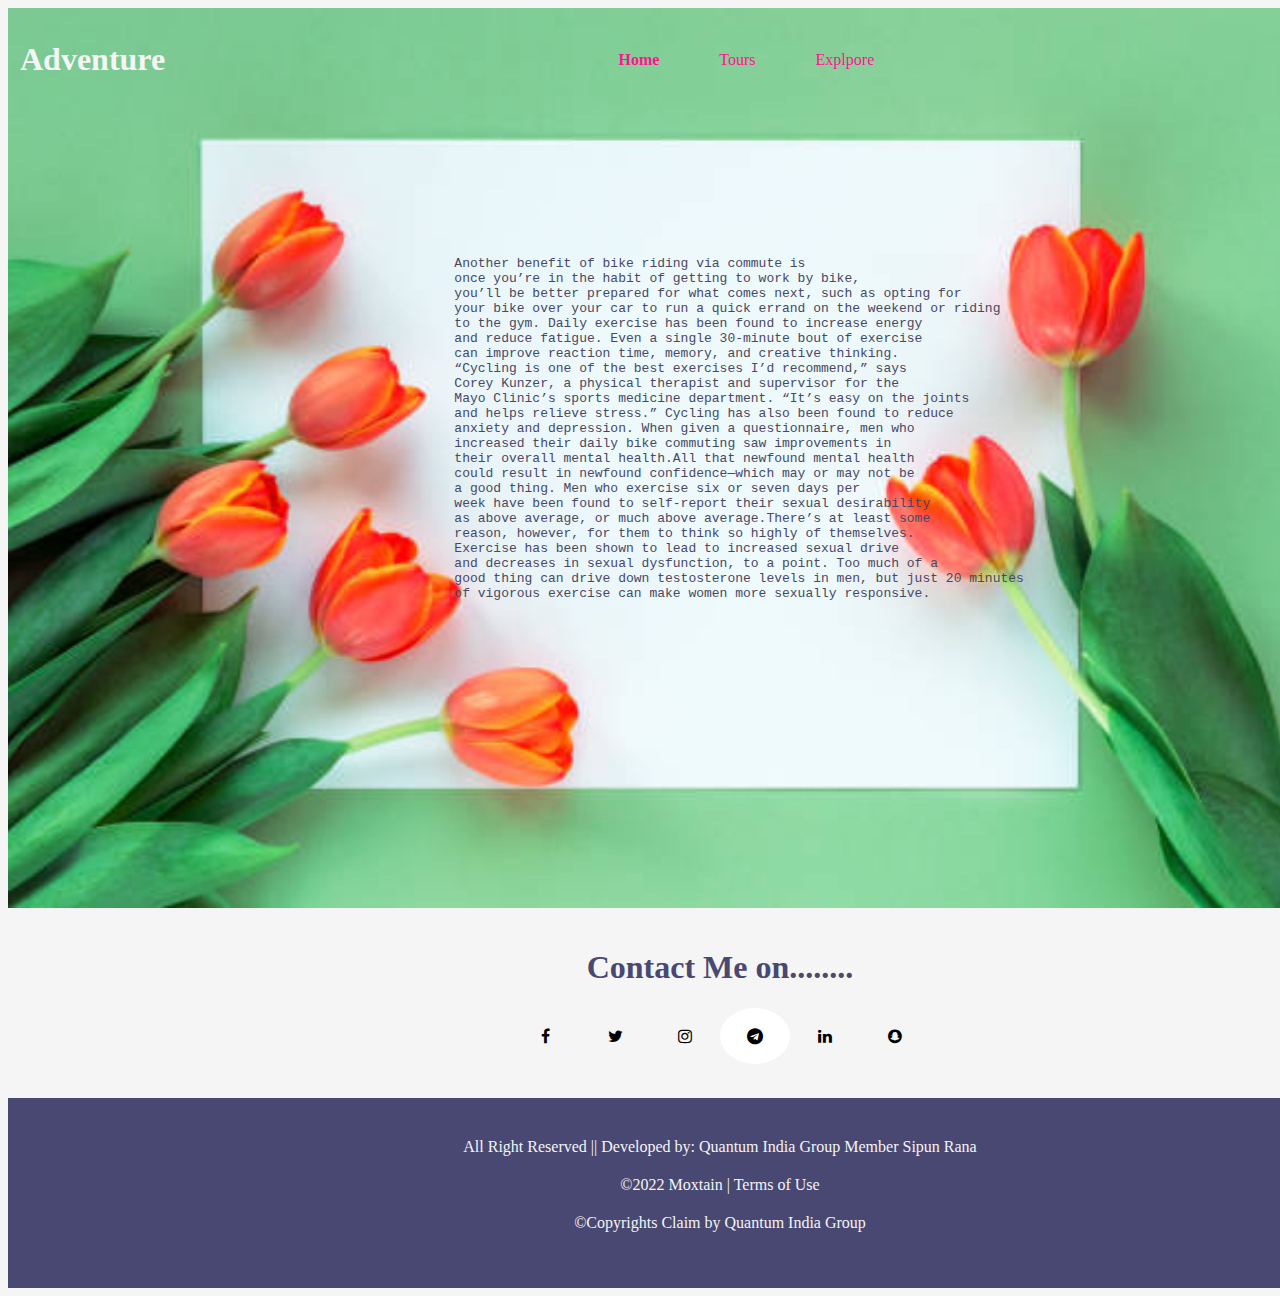
==== about.html @ f75ec3d7 "my riding website" ====
<!DOCTYPE html>
<html>
<head>
	<meta charset="utf-8">
	<meta name="viewport" content="width=device-width, initial-scale=1">
	<meta http-equiv="X-UA-Compatible" content="IE=edge">
	<link rel="preconnect" href="https://fonts.gstatic.com">
	<link href="https://fonts.googleapis.com/css2?family=Poppins:wght@300&display=swap" rel="stylesheet">
	<title></title>
	<link rel="stylesheet" href="index.css">
	<link rel="stylesheet" href="https://cdnjs.cloudflare.com/ajax/libs/font-awesome/4.7.0/css/font-awesome.min.css">
	<style type="text/css">
		header{
	width: 100vw;
	height: 100vh;
	background-image: url(white1.jpg);
	background-position: bottom;
	background-size: cover;
	display: flex;
	align-items: center;
	justify-content: center;}
	.nav-links a{
		color: deeppink;
	}
	</style>
	
</head>
<body class="about-content">
	<nav class="navbar">
		<h1 class="logo">Adventure</h1>
		<ul class="nav-links">
			<li class="active"><a href="index.html">Home</a></li>
			<li><a href="tours.html">Tours</a></li>
			<li><a href="explore.html">Explpore</a></li>
			
		</ul>
		<img src="menu-btn.png" alt="" class="menu-btn">
		<i class="fa-sharp fa-solid fa-bars"></i>
	</nav>
	
	<header>
		<div class="header-contents">
<pre>Another benefit of bike riding via commute is 
once you’re in the habit of getting to work by bike, 
you’ll be better prepared for what comes next, such as opting for 
your bike over your car to run a quick errand on the weekend or riding 
to the gym. Daily exercise has been found to increase energy 
and reduce fatigue. Even a single 30-minute bout of exercise 
can improve reaction time, memory, and creative thinking.
“Cycling is one of the best exercises I’d recommend,” says 
Corey Kunzer, a physical therapist and supervisor for the 
Mayo Clinic’s sports medicine department. “It’s easy on the joints 
and helps relieve stress.” Cycling has also been found to reduce 
anxiety and depression. When given a questionnaire, men who 
increased their daily bike commuting saw improvements in 
their overall mental health.All that newfound mental health 
could result in newfound confidence—which may or may not be 
a good thing. Men who exercise six or seven days per 
week have been found to self-report their sexual desirability 
as above average, or much above average.There’s at least some 
reason, however, for them to think so highly of themselves.
Exercise has been shown to lead to increased sexual drive 
and decreases in sexual dysfunction, to a point. Too much of a 
good thing can drive down testosterone levels in men, but just 20 minutes 
of vigorous exercise can make women more sexually responsive.
</pre>
			
		</div>
	</header>
	<section class="footer" style=" background-color: whitesmoke;">
		<h1 style="color:  #484872; background-color: whitesmoke;">Contact Me on........</h1>
		<div class="social-apps flex">
		<a href="https://www.facebook.com" class="fa fa-facebook"></a>
		<a href="https://twitter.com/SIPUNRANA8?t=PG3cAD7wBOvK9KyFyAc2Jw&s=09" class="fa fa-twitter"></a>
		<a href="https://www.instagram.com/s_i_p_u_n_10/" class="fa fa-instagram"></a>
		<a href="https://t.me/Sipunrana" class="fa fa-telegram"></a>
		<a href="https://www.linkedin.com/in/sipun-rana-8a11a0234" class="fa fa-linkedin"></a>
		<a href="https://t.snapchat.com/KN6qvRUb" class="fa fa-snapchat"></a>

	</section>
	<section class="footer">
		
		<p> All Right Reserved || Developed by: Quantum India Group Member Sipun Rana</p>
		<p>©2022 Moxtain | Terms of Use</p>
		<p>&copy;Copyrights Claim by Quantum India Group</p>

	</section>
	<script type="text/javascript">
		const menuBtn= document.querySelector('.menu-btn');
		const navlinks= document.querySelector('.nav-links');

		menuBtn.addEventListener('click',()=>{navlinks.classList.toggle('mobile-menu')})
	</script>
	<script>
	function darkMode() {
		var element = document.body;
		element.classList.toggle("dark-mode");
	}
	</script>
	


</body>
</html>
---- index.css ----
@import url('https://fonts.googleapis.com/css2?family=Poppins&display=swap'); 
/* ******global***** */
.{
	margin: 0;
	padding: 0;
	box-sizing: border-box;
}
a{
	text-decoration: none;
	text-decoration-color: whitesmoke;
	color: white;
	float: left;
}
 a:hover{
			background-color: white;
			color: #fc036b;
		}
ul{
	list-style: none;
}
.active{
	color: #fc036b;
	text-decoration: underline;
	font-weight: bold;
}
/*body,html{
	overflow-x: hidden;
}*/
/* Navbar*/
.navbar{
	position: absolute;
	top: 0;
	left: 0;
	display: flex;
	width: 100%;
	justify-content: space-between;
	padding: 20px;
	color: whitesmoke;
}
.nav-links{
	display: flex;
	align-items: center;

}
.nav-links li{
	margin: 0 30px;
}
header{
	width: 100vw;
	height: 100vh;
	background-image: url(mountain.jpg);
	background-position: bottom;
	background-size: cover;
	display: flex;
	align-items: center;
	justify-content: center;
}
.header-content{
	margin-bottom: 150px;
	color: whitesmoke;
	text-align: center;
}
.header-content h2{
	font-size: 4vmin;
}
.line{
	width: 150px;
	height: 5px;
	background: #fc036b;
	margin: 10px auto;
	border-radius: 5px;
}
.header-content h1{
	font-size: 7vmin;
	margin-top: 50px;
	margin-bottom: 30px;
}
.ctn{
	padding: 8px 15px;
	background: #fc036b;
	border-radius: 30px;
	color: whitesmoke;
}
.menu-btn {
	position: absolute;
	top: 30px;
	right: 30px;
	width: 40px;
	cursor: pointer;
	display: none;
	clip-path: circle();
}
/*Event*/
.section{
	width: 80%;
	margin: 80px auto;
}
.title{
	text-align: center;
	font-size: 4vmin;
	color: rgb(73, 73, 126);
}
.row{
	display: flex;
	align-items: center;
	width: 100%;
	justify-content: space-between;
	background: whitesmoke;
}
.row col {
	display: flex;
	flex-direction: column;
	align-items: center;
}
.events .row{
	margin-top: 50px;
}
h4{
	font-size: 3vmin;
	color: #484872;
	margin: 20px auto;
}
p{
	color: #7c7c7c;
	padding: 0px 40px;
}
.events.ctn {
	margin-top: 30px;
}
.explore{
	width: 100%;
	height: 100vh;
	background-image: url(bike.jpg);
	background-position: center;
	background-size: cover;
	background-repeat: no-repeat;
	display: flex;
}
.explore-content {
	width: 50%;
	padding: 50px;
	color: whitesmoke;
	display: flex;
	align-items: center;
	flex-direction: column;
}
.explore-content h1{
	font-size: 7vmin;
	
}
.explore-content .line{
	margin-bottom: 50px;
}
.explore-content p{
	color: rgb(2221, 221, 221);
}
.explore-content .ctn{
	margin-top: 40px;
}
.content-col{
	width: 40%;
}
.image-col{
	width: 60%;
}
.tours .row.col{
	width: 50%;
}
.tours .image-gallery{
	display: flex;
	flex-wrap: wrap;
	width: 100%;
	align-items: center;
}
.image-gallery img{
	width: 250px;
	margin: 10px;
}
.content-col h1{
	font-size: 7vmin;
	color: #484872;
}
.content-col .line{
	margin-left: -10px;
}
.content-col p{
	padding: 0;
	margin: 30px auto;
}
.content-col .ctn{
	margin-left: 10px;
}
.footer{
	width: 100%;
	min-height: 150px;
	padding: 20px 80px;
	margin: 0;
	background: #484872;
	text-align: center;
}
.footer p{
	color: whitesmoke;
	margin: 20px auto;
}

/* Style all font awesome icons */
.fa {
  padding: 20px;
  font-size: 30px;
  width: 20px;
  text-align: center;
  text-decoration: none;
  align-items: center;
}

/* Add a hover effect if you want */
.fa:hover {
  opacity: 0.7;
}

/* Set a specific color for each brand */

/* Facebook */
.fa-facebook {
  background: whitesmoke;
  color: black;
  height: -40px;
  align-items: center;
}

/* Twitter */
.fa-twitter {
  background:whitesmoke;
  color: black;
  align-items: center;
}
.fa-instagram {
  background: whitesmoke;
  color: black;
  align-items: center;
}
.fa-youtube{
	background: red;
	color: white;
	text-align: center;
	align-items: center;
	font-variant-ligatures:historical-ligatures;
}
.fa-telegram{
	background: white;
	color: black;
	text-align: center;
	align-items: center;
	font-variant-ligatures:historical-ligatures;
}
.fa-linkedin{
	background: whitesmoke;
	color: black;
	text-align: center;
	align-items: center;
	font-variant-ligatures:historical-ligatures;
}
.fa-whatsapp{
	background: green;
	color: white;
	text-align: center;
	align-items: center;
	font-variant-ligatures:historical-ligatures;
}
.fa-snapchat{
	background: whitesmoke;
	color: black;
	border-color: black;
	text-align: center;
	align-items: center;
	font-variant-ligatures:historical-ligatures;
}
.fa-envelope{
	background: whitesmoke;
	color: black;
	border-color: black;
	text-align: center;
	align-items: center;
	font-variant-ligatures:historical-ligatures;
}
.fa {
  padding: 20px;
  font-size: 30px;
  width: 30px;
  text-align: center;
  text-decoration: none;
  border-radius: 50%;
  align-items: center;

}
.flex{
	display: flex;
	flex-wrap: wrap;
	justify-content: center;
	align-items: center;
}
.dark-mode {
		background-color: black;
		color: whitesmoke;
		
	}
.header-contents pre {
	color:#484863;
	margin-top: 190px;
	margin-bottom: 250px;
	margin-left: 190px;
}


/* Mobile device */
@media only screen and (max-width: 850px){
	.menu-btn{
		display: block;

	}
	.navbar{
		padding: 0;
	}
	.logo{
		position: absolute;
		top: 30px;
		left: 30px;
	}
	.nav-links{
		flex-direction: column;
		width: 100%;
		height: 100vh;
		justify-content: center;
		background: #484872;
		margin-top: -900px;
		transition: all 0.5s ease;

	}
	.mobile-menu{
		margin-top: 0px;
		border-bottom-right-radius: 50%;
	}
	.nav-links li {
		margin: 30px auto;

	}
	/*Events*/
	.row{
		flex-direction: column;
	}
	.row .col{
		margin: 20px auto;
	}
	.col img {
		max-width: 90%;
	}
	/*explore*/
	.explore-content{
		width: 100%;

	}
	.explore-content h1{
		color: goldenrod;
	}
	.explore-content h2{
		color: whitesmoke;
	}
	.explore-content .line{
	margin-bottom: 50px;
}
	.tours .col{
		width: 100%;
	}
	.image-gallery{
		justify-content: center;
		align-items: center;
	}
	.image-gallery img{
		width: 90%;
	}
	.footer {
		padding: 10px;
	}
}
.about-content{
	background: whitesmoke;
}
/*Animation*/
img{
	transition: transform .3s ease;
}
img:hover{
	transform: scale(1.1);
}
.ctn:hover{
	background: whitesmoke;
	color: #fc036b;
	box-shadow: 2px 2px 5px #00000056;
}
li:hover{
	color: #fc036b;
	cursor: pointer;
}
.dark-mode {
		background-color: black;
		color: whitesmoke;}
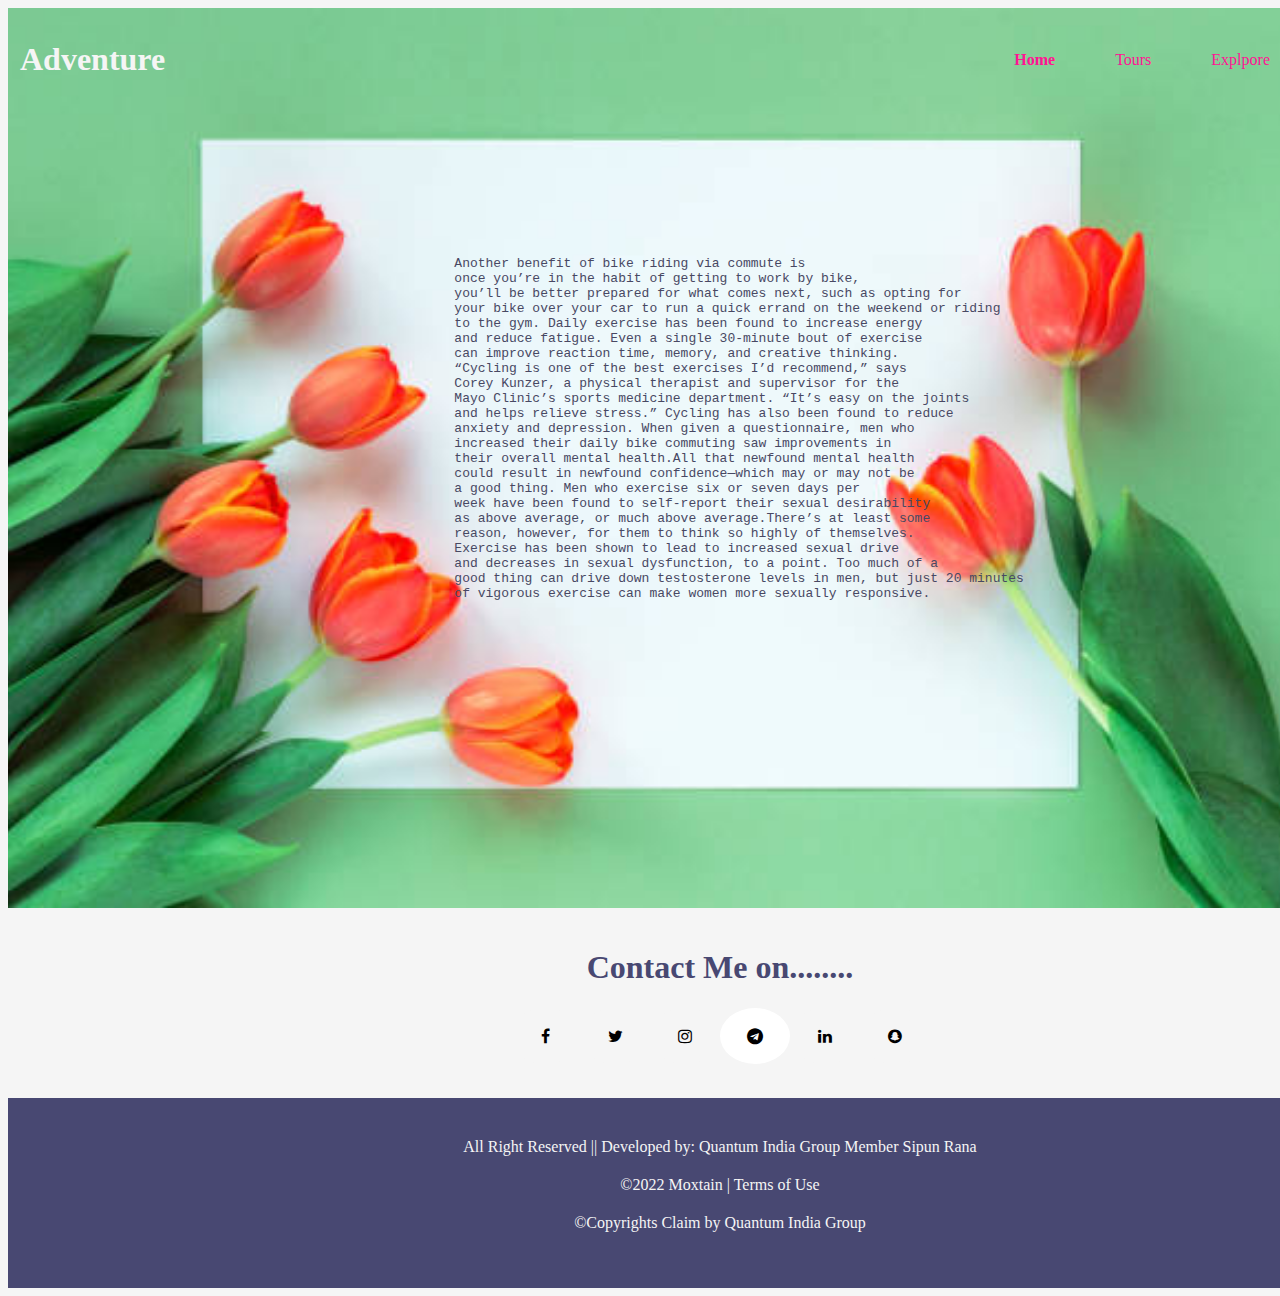
==== commit edef9286: "Update about.html" ====
--- a/about.html
+++ b/about.html
@@ -35,7 +35,7 @@
 			
 		</ul>
 		<img src="menu-btn.png" alt="" class="menu-btn">
-		<i class="fa-sharp fa-solid fa-bars"></i>
+		
 	</nav>
 	
 	<header>
@@ -101,4 +101,4 @@
 
 
 </body>
-</html>+</html>
--- a/index.css
+++ b/index.css
@@ -401,6 +401,4 @@
 	color: #fc036b;
 	cursor: pointer;
 }
-.dark-mode {
-		background-color: black;
-		color: whitesmoke;}
+
